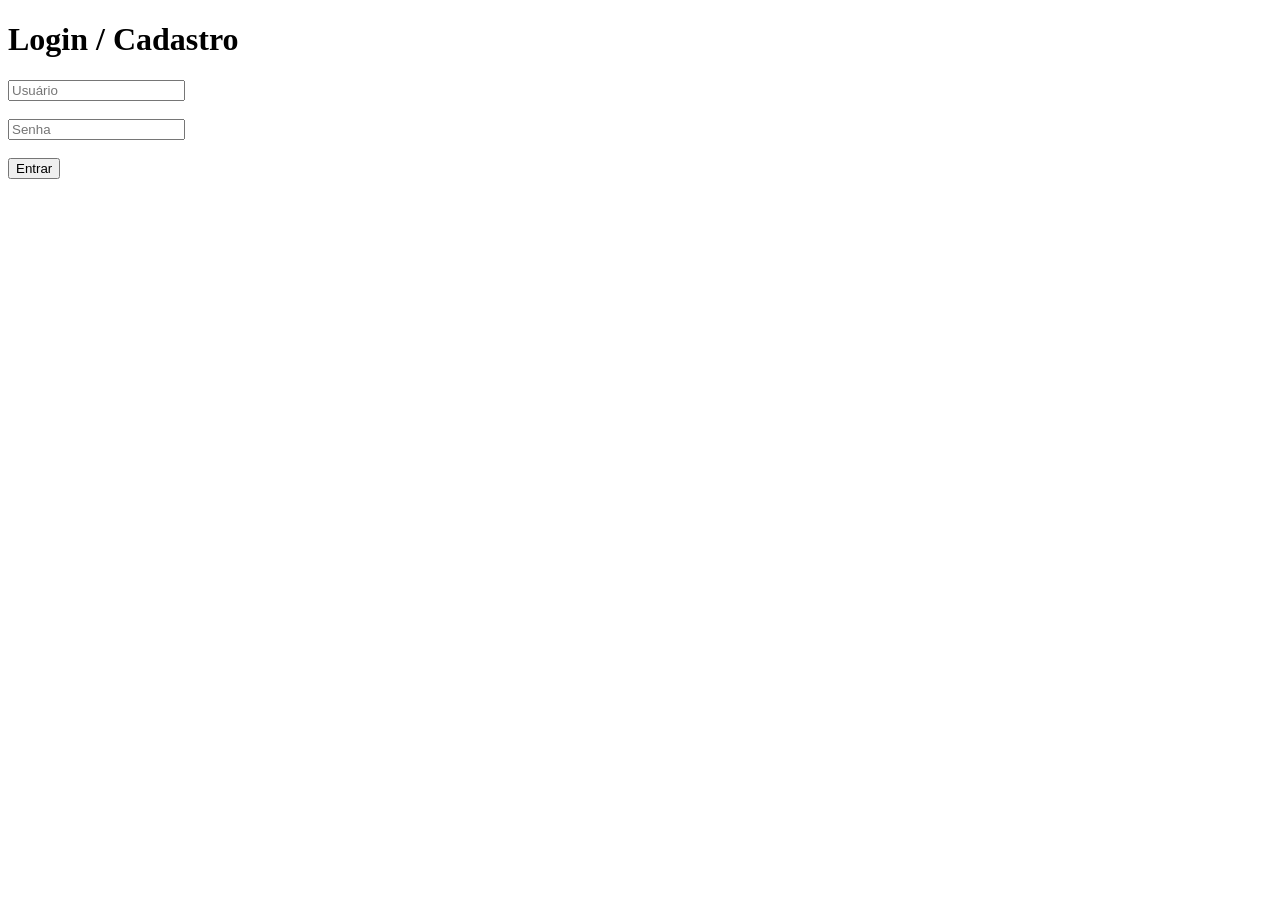
==== frontend/login.html @ 32689868 "Subindo novo front" ====
<!DOCTYPE html>
<html lang="pt-br">
<head>
  <meta charset="UTF-8">
  <title>Login</title>
</head>
<body>

  <h1>Login / Cadastro</h1>

  <form>
    <input type="text" placeholder="Usuário"><br><br>
    <input type="password" placeholder="Senha"><br><br>
    <button type="submit">Entrar</button>
  </form>

</body>
</html>
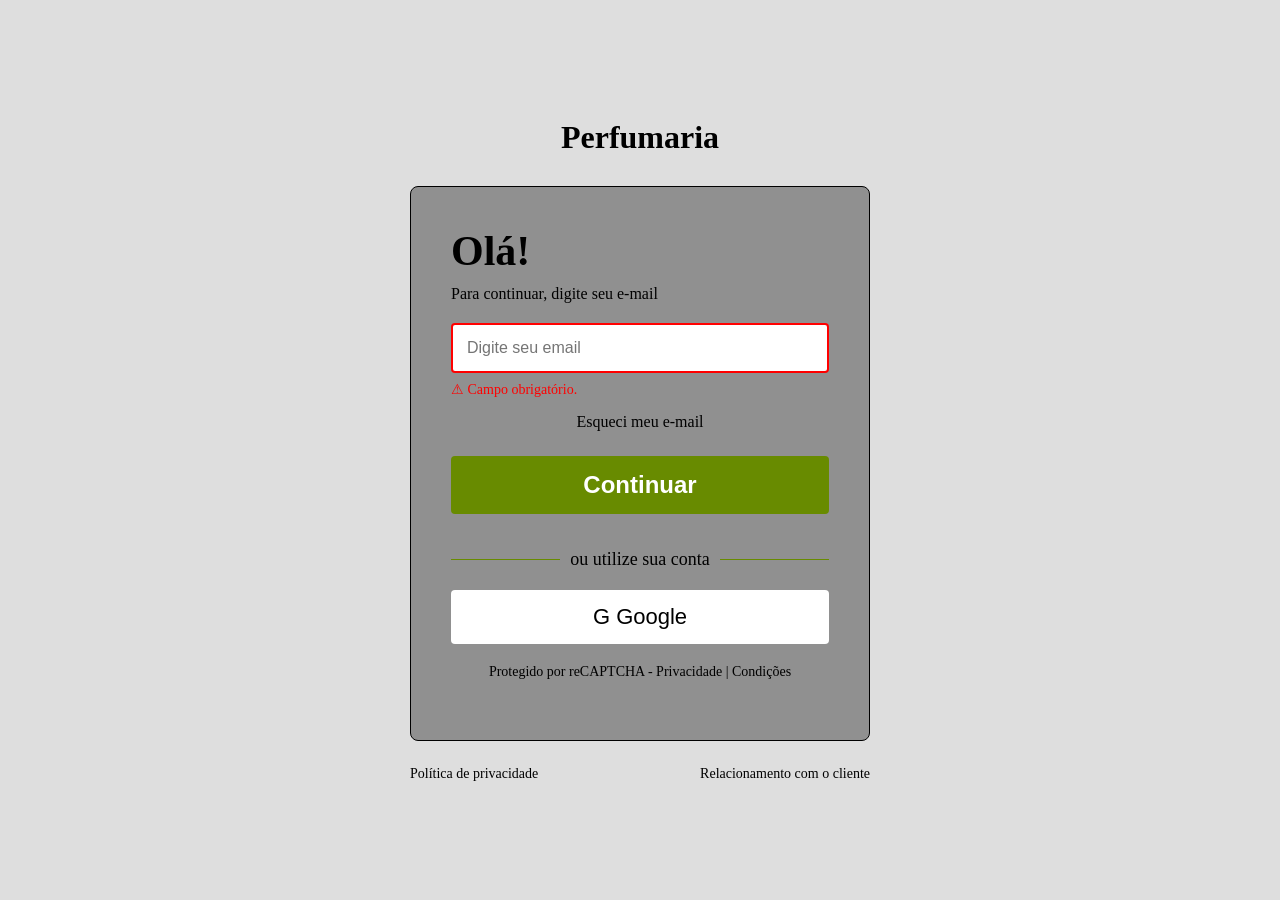
==== commit f24598dc: "atualização de login.html part.2" ====
--- a/frontend/login.html
+++ b/frontend/login.html
@@ -1,18 +1,74 @@
 <!DOCTYPE html>
-<html lang="pt-br">
+<html lang="pt-BR">
 <head>
-  <meta charset="UTF-8">
-  <title>Login</title>
+    <meta charset="UTF-8">
+    <meta name="viewport" content="width=device-width, initial-scale=1.0">
+    <title>Cadastro de Usuário</title>
+
+    <!-- Linkando o arquivo CSS externo -->
+    <link rel="stylesheet" href="style_login.css">
 </head>
 <body>
 
-  <h1>Login / Cadastro</h1>
+    <!-- Container principal -->
+    <div class="container">
 
-  <form>
-    <input type="text" placeholder="Usuário"><br><br>
-    <input type="password" placeholder="Senha"><br><br>
-    <button type="submit">Entrar</button>
-  </form>
+        <!-- Logo / Nome da marca -->
+        <h1 class="logo">Perfumaria</h1>
+
+        <!-- Caixa do formulário -->
+        <div class="login">
+
+            <!-- Saudação -->
+            <h2>Olá!</h2>
+            <p>Para continuar, digite seu e-mail</p>
+
+            <!-- Formulário -->
+            <form>
+
+                <!-- Grupo do input -->
+                <div class="input-group">
+
+                    <!-- Campo de email -->
+                    <input type="email" placeholder="Digite seu email" required>
+
+                    <!-- Mensagem de erro -->
+                    <span class="erro">⚠ Campo obrigatório.</span>
+
+                </div>
+
+                <!-- Link recuperar email -->
+                <a href="#" class="link-email">Esqueci meu e-mail</a>
+
+                <!-- Botão continuar -->
+                <button type="submit">Continuar</button>
+
+            </form>
+
+            <!-- Linha divisória -->
+            <div class="divisoria">
+                <span>ou utilize sua conta</span>
+            </div>
+
+            <!-- Botão Google -->
+            <button class="google-btn">
+                G Google
+            </button>
+
+            <!-- Texto rodapé -->
+            <p class="captcha">
+                Protegido por reCAPTCHA - Privacidade | Condições
+            </p>
+
+        </div>
+
+        <!-- Links inferiores -->
+        <div class="links">
+            <a href="#">Política de privacidade</a>
+            <a href="#">Relacionamento com o cliente</a>
+        </div>
+
+    </div>
 
 </body>
-</html>
+</html>
--- a/frontend/style_login.css
+++ b/frontend/style_login.css
@@ -0,0 +1,149 @@
+/* Reset básico */
+*{
+    margin: 0;
+    padding: 0;
+    box-sizing: border-box;
+}
+
+/* Corpo da página */
+body{
+    font-family:'Times New Roman', Times, serif;
+    background: #dedede;
+    display: flex;
+    justify-content: center;
+    align-items: center;
+    min-height: 100vh;
+}
+
+/* Container principal */
+.container{
+    width: 100%;
+    max-width: 500px;
+    padding: 20px;
+}
+
+/* Logo */
+.logo{
+    text-align: center;
+    font-size: 32px;
+    margin-bottom: 30px;
+    color: #000;
+}
+
+/* Caixa branca */
+.login{
+    background: rgb(144, 144, 144);
+    border: 1px solid rgb(0, 0, 0);
+    border-radius: 8px;
+    padding: 40px;
+}
+
+/* Título */
+.login h2{
+    font-size: 42px;
+    margin-bottom: 10px;
+}
+
+/* Texto */
+.login p{
+    margin-bottom: 20px;
+    color: rgb(0, 0, 0);
+}
+
+/* Grupo input */
+.input-group{
+    margin-bottom: 15px;
+}
+
+/* Campo email */
+.input-group input{
+    width: 100%;
+    padding: 14px;
+    border: 2px solid red;
+    border-radius: 4px;
+    font-size: 16px;
+}
+
+/* Texto erro */
+.erro{
+    display: block;
+    color: rgb(255, 0, 0);
+    font-size: 14px;
+    margin-top: 8px;
+}
+
+/* Link recuperar email */
+.link-email{
+    display: block;
+    text-align: center;
+    color: #000000;
+    text-decoration: none;
+    margin-bottom: 25px;
+}
+
+/* Botão principal */
+form button{
+    width: 100%;
+    padding: 15px;
+    background: #688b00;
+    color: white;
+    border: none;
+    border-radius: 4px;
+    font-size: 24px;
+    font-weight: bold;
+    cursor: pointer;
+}
+
+/* Linha divisória */
+.divisoria{
+    display: flex;
+    align-items: center;
+    margin: 35px 0 20px;
+    color: rgb(0, 0, 0);
+    font-size: 18px;
+}
+
+/* Linhas laterais */
+.divisoria::before,
+.divisoria::after{
+    content: "";
+    flex: 1;
+    height: 1px;
+    background: #688b00;
+}
+
+.divisoria span{
+    margin: 0 10px;
+}
+
+/* Botão Google */
+.google-btn{
+    width: 100%;
+    padding: 14px;
+    background: rgb(255, 255, 255);
+    border: none;
+    border-radius: 4px;
+    font-size: 22px;
+    cursor: pointer;
+}
+
+/* Texto captcha */
+.captcha{
+    text-align: center;
+    font-size: 14px;
+    color: rgb(255, 255, 255);
+    margin-top: 20px;
+}
+
+/* Rodapé */
+.links{
+    display: flex;
+    justify-content: space-between;
+    margin-top: 25px;
+    font-size: 14px;
+}
+
+.links a{
+    color: rgb(0, 0, 0);
+    text-decoration: none;
+}
